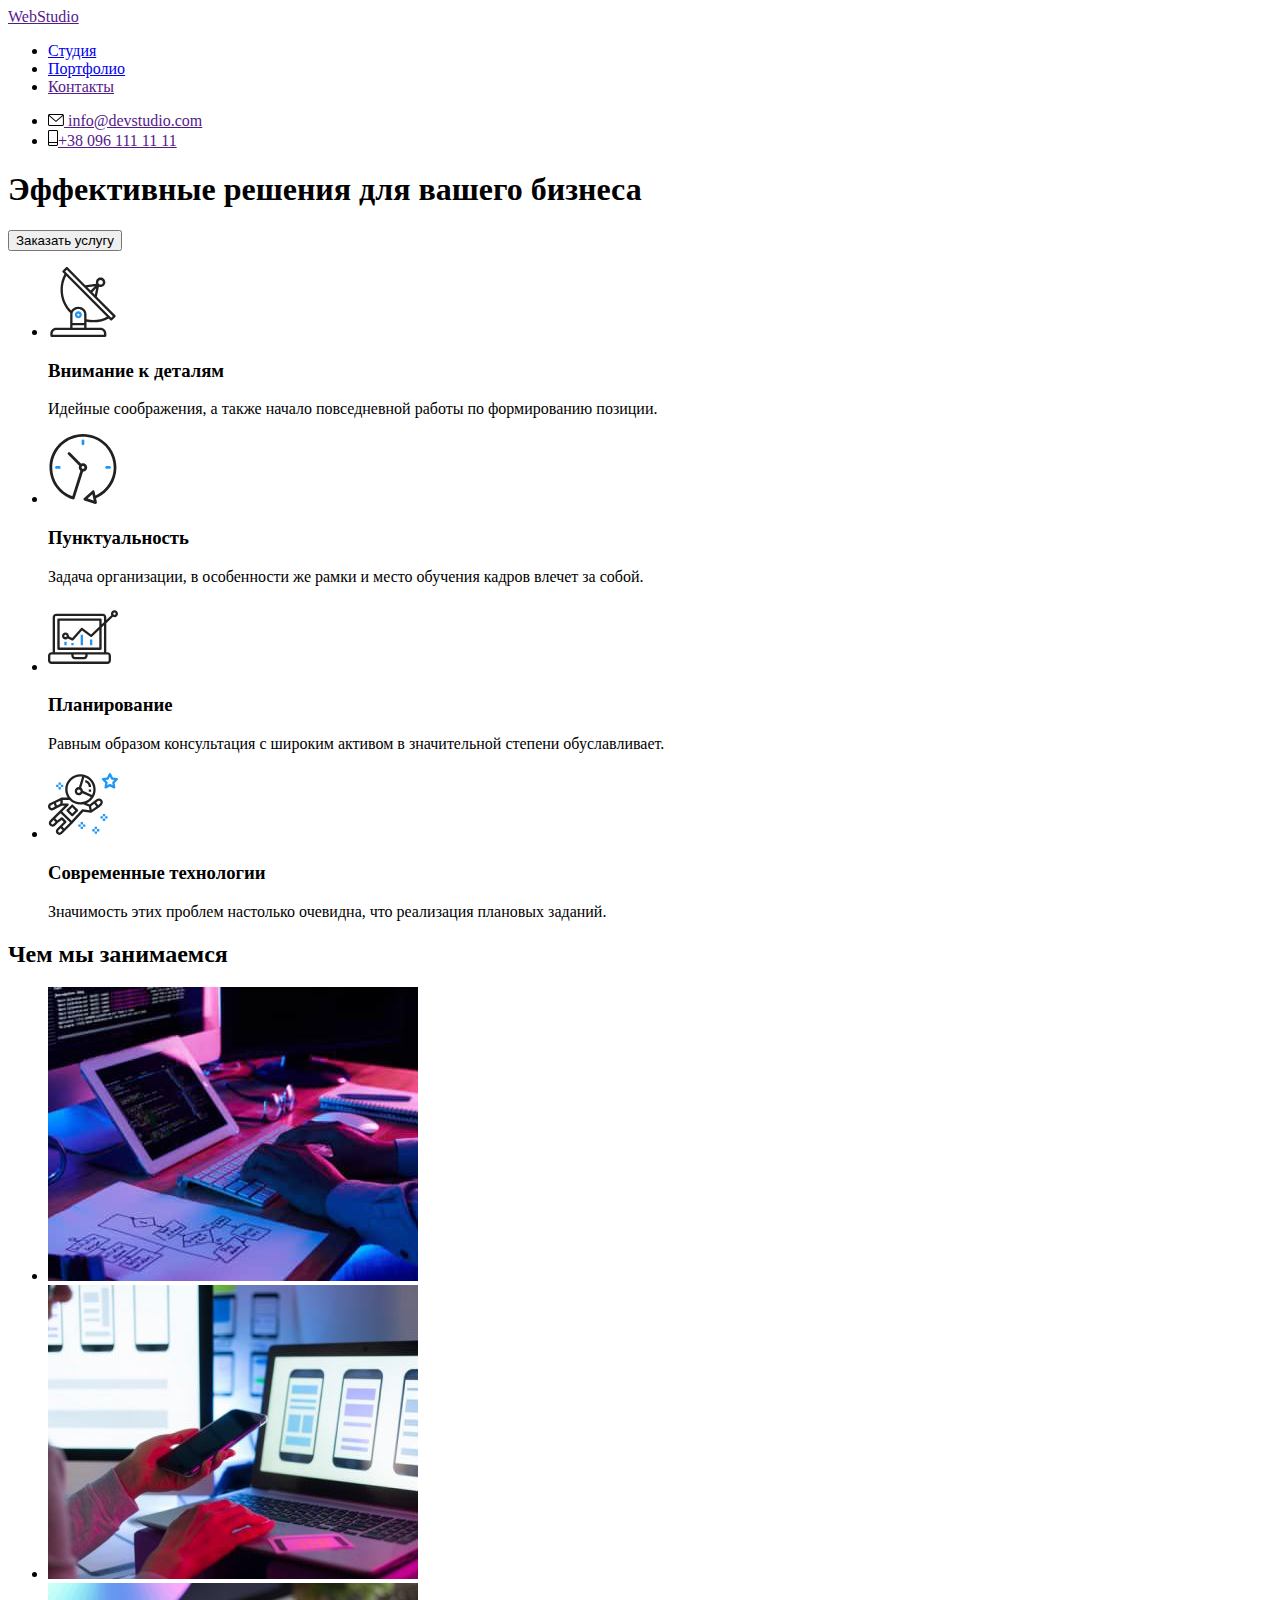
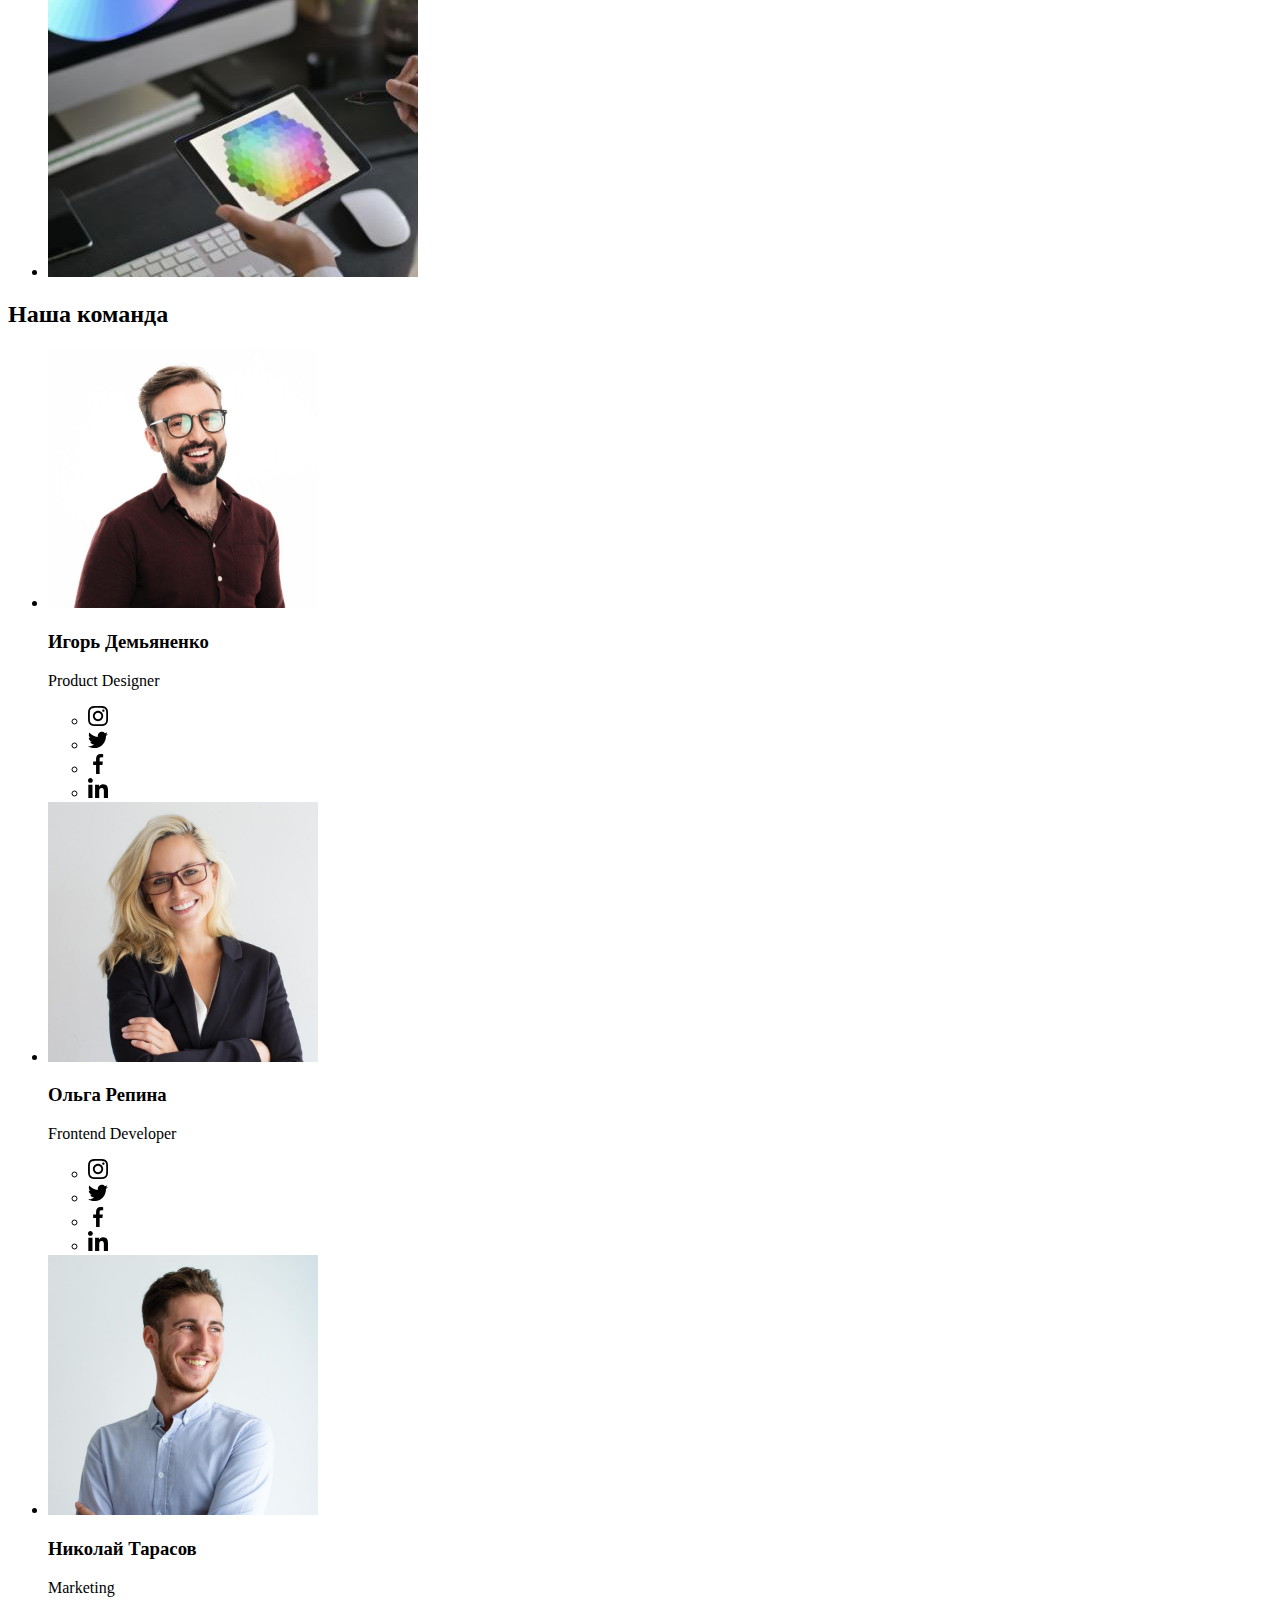
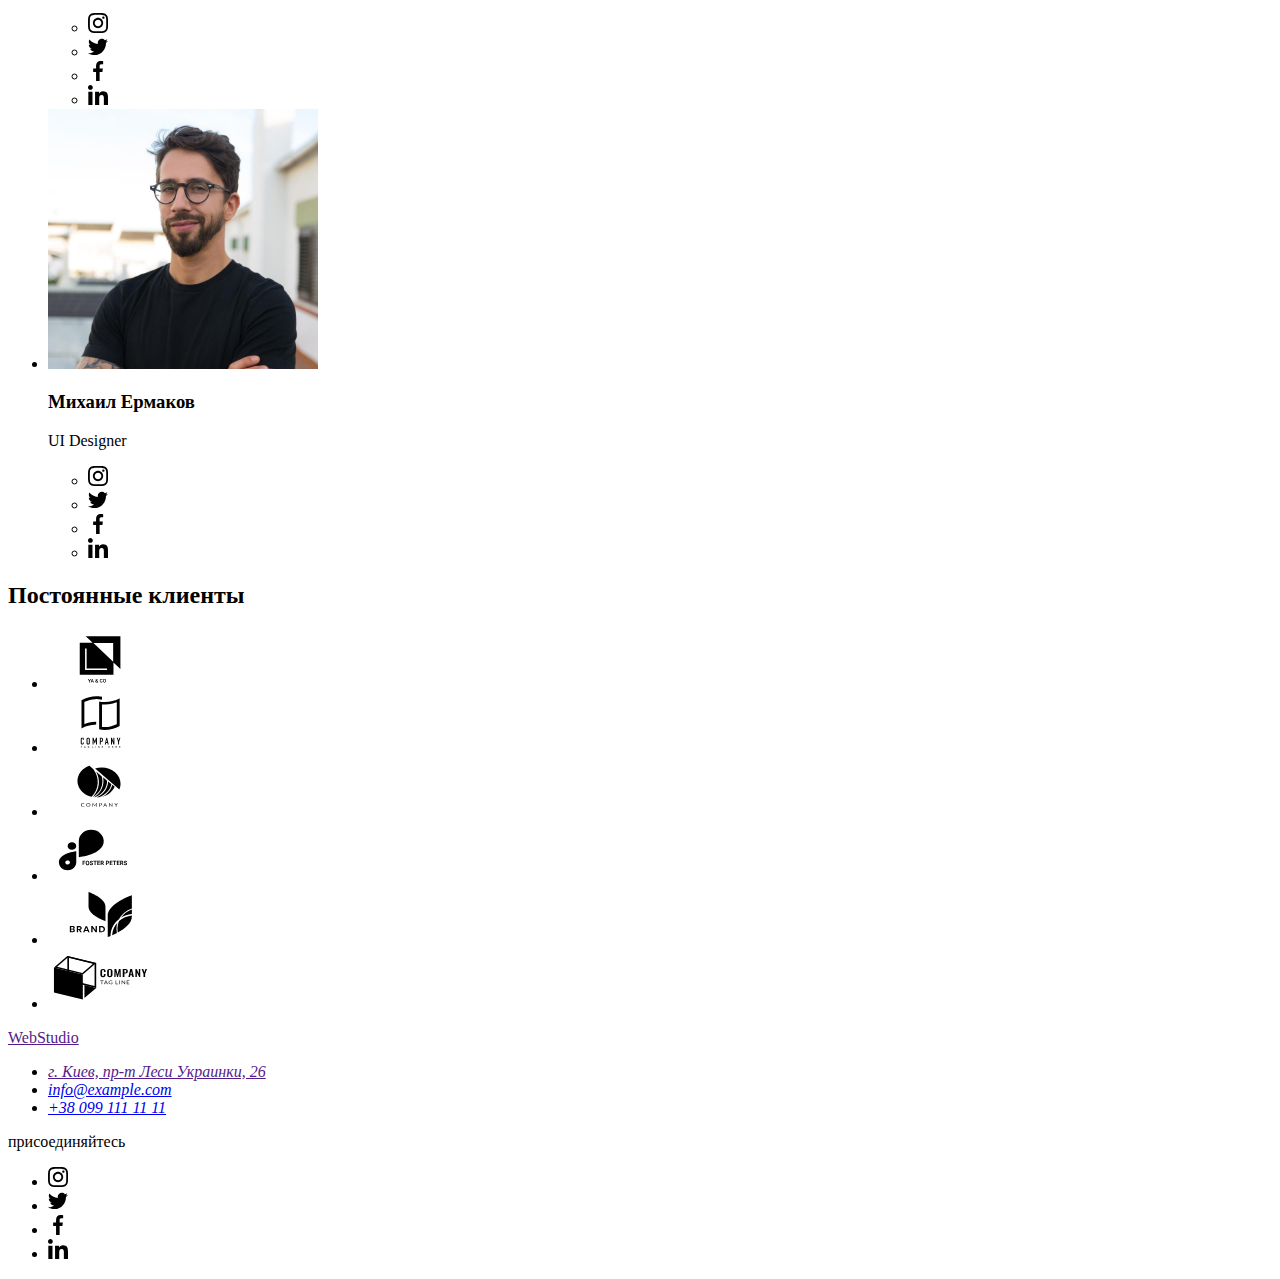
==== index.html @ 0d6156ea "Create index.html" ====
<!DOCTYPE html>
<html lang="ru">
<head>
    <meta charset="UTF-8">
    <meta http-equiv="X-UA-Compatible" content="IE=edge">
    <meta name="viewport" content="width=device-width, initial-scale=1.0">
    <title>Document</title>
    <link rel="preconnect" href="https://fonts.googleapis.com">
    <link rel="preconnect" href="https://fonts.gstatic.com" crossorigin>
    <link href="https://fonts.googleapis.com/css2?family=Raleway:wght@700&family=Roboto:wght@400;500;700;900&display=swap"
        rel="stylesheet">
    <link rel="stylesheet" href="https://cdnjs.cloudflare.com/ajax/libs/modern-normalize/1.1.0/modern-normalize.min.css"
            integrity="sha512-wpPYUAdjBVSE4KJnH1VR1HeZfpl1ub8YT/NKx4PuQ5NmX2tKuGu6U/JRp5y+Y8XG2tV+wKQpNHVUX03MfMFn9Q=="
            crossorigin="anonymous" referrerpolicy="no-referrer" />
      
    <link rel="stylesheet" href="./css/reset.css">
    <link rel="stylesheet" href="./css/styles.css" />
</head>
<body>
    <!--Верхня лінія-->
    <header>
        <div class="container header-conteiner">
        <a href="" class="logo">Web<span class="head">Studio</span></a>
            
        <nav>
            <ul class="menu-nav">
                <li class="list"><a href="./index.html" class="site-nav current">Студия</a></li>
                <li class="list"><a href="./portfolio.html" class="site-nav">Портфолио</a></li>
                <li class="list"><a href="" class="site-nav">Контакты</a></li>
            </ul>
            </nav>
    
            <ul class="auth-header">
            <li class="list">
                <a href="" class="link-mail">
                    <svg class="header-mail-icon" width="16" height="12">
                        <use href="./images/icon.svg#icon-envelope">
                        </use>
                    </svg> info@devstudio.com
                </a>
            </li>
            <li class="list">
                <a href="" class="link-tel">
                    <svg class="header-tel-icon" width="10" height="16">
                        <use href="./images/icon.svg#icon-Vector">
                        </use>
                    </svg>+38 096 111 11 11
                </a>
            </li>
        </ul>
    
        </div>
        </header>

    <main>
        <!--Шапка-->
        <section class="hero section">
            <h1 class="hero-title">Эффективные решения для вашего бизнеса</h1>
            <button class="hero-btn" type="button">Заказать услугу</button>
        </section>
        
        <!--Особливості-->
        <section class="section features">
            <div class="container">
            <h2 hidden>Особенности</h2>
                 <ul class="features-section">
                    <li class="list">
                        <div class="features-conteiner">
                            <svg class="feature-icon" width="70" height="70">
                                <use href="./images/icon.svg#icon-antenna"></use>
                            </svg>
                        </div>
                        
                        <h3 class="features-title">Внимание к деталям</h3>
                        <p class="features-text">Идейные соображения, а также начало повседневной работы по формированию позиции.</p>
                    </li>
                    <li class="list">
                        <div class="features-conteiner">
                            <svg class="feature-icon" width="70" height="70">
                                <use href="./images/icon.svg#icon-clock"></use>
                            </svg>
                        </div>
                        <h3 class="features-title">Пунктуальность</h3>
                        <p class="features-text">Задача организации, в особенности же рамки и место обучения кадров влечет за собой.</p>
                    </li>
                    <li class="list">
                        <div class="features-conteiner">
                            <svg class="feature-icon" width="70" height="70">
                                <use href="./images/icon.svg#icon-diagram"></use>
                            </svg>
                        </div>
                        <h3 class="features-title">Планирование</h3>
                        <p class="features-text">Равным образом консультация с широким активом в значительной степени обуславливает.</p>
                    </li>
                    <li class="list">
                        <div class="features-conteiner">
                            <svg class="feature-icon" width="70" height="70">
                                <use href="./images/icon.svg#icon-astronaut"></use>
                            </svg>
                        </div>
                        <h3 class="features-title">Современные технологии</h3>
                        <p class="features-text">Значимость этих проблем настолько очевидна, что реализация плановых заданий.</p>
                    </li>
                </ul>
                </div>
        </section>       
        <!--Чим ми займаємось-->
        <section class="section about-section">
            <div class="container">
            <h2 class="about-title">Чем мы занимаемся</h2>
            <ul class="about">
                <li class="list"><img class="about-item" src="./images/box1.jpg" alt="Фото монитора с работающим программистом" width="370" height="294"></li>
                <li class="list"><img class="about-item" src="./images/box2.jpg" alt="Фото телефона в руке и на мониторе" width="370" height="294"></li>
                <li class="list"><img class="about-item" src="./images/box3.jpg" alt="Фото планшета с цветовой гаммой" width="370" height="294"></li>
            </ul>
            </div>
        </section>

        <!--Наша команда-->
        <section class="team section">
            <div class="container">
            <h2 class="team-title">Наша команда</h2>
            <ul class="team-section">
                <li class="list">
                    <img class="team-item" src="./images/img1.jpg" alt="Фото Игоря Демьяненко" width="270" height="260">
                    <div class="team-card">
                        <h3 class="team-name">Игорь Демьяненко</h3>
                        <p lang="en" class="team-position">Product Designer</p>
                        <ul class="team-social-list list">
                            <li class="team-social-item">
                                <a href="" class="team-social-link">
                                    <svg class="team-social-icon" width="20" height="20">
                                        <use href='./images/icon.svg#icon-instagram'></use>
                                    </svg>
                                </a>
                            </li>
                            <li class="team-social-item">
                                <a href="" class="team-social-link">
                                    <svg class="team-social-icon" width="20" height="20">
                                        <use href='./images/icon.svg#icon-twitter'></use> 
                                    </svg>
                                </a>
                            </li>
                            <li class="team-social-item">
                                <a href="" class="team-social-link">
                                    <svg class="team-social-icon" width="20" height="20">
                                        <use href='./images/icon.svg#icon-facebook'></use>
                                    </svg>
                                </a>
                            </li>
                            <li class="team-social-item">
                                <a href="" class="team-social-link">
                                    <svg class="team-social-icon" width="20" height="20">
                                        <use href='./images/icon.svg#icon-linkedin'></use>
                                    </svg>
                                </a>
                            </li>
                        </ul>
                    </div>
                    
                </li>
                <li class="list">
                    <img class="team-item" src="./images/img2.jpg" alt="Фото Ольги Репиной" width="270" height="260">
                    <div class="team-card">
                        <h3 class="team-name">Ольга Репина</h3>
                        <p lang="en" class="team-position">Frontend Developer</p>
                        <ul class="team-social-list list">
                            <li class="team-social-item">
                                <a href="" class="team-social-link">
                                    <svg class="team-social-icon" width="20" height="20">
                                        <use href='./images/icon.svg#icon-instagram'></use>
                                    </svg>
                                </a>
                            </li>
                            <li class="team-social-item">
                                <a href="" class="team-social-link">
                                    <svg class="team-social-icon" width="20" height="20">
                                        <use href='./images/icon.svg#icon-twitter'></use>
                                    </svg>
                                </a>
                            </li>
                            <li class="team-social-item">
                                <a href="" class="team-social-link">
                                    <svg class="team-social-icon" width="20" height="20">
                                        <use href='./images/icon.svg#icon-facebook'></use>
                                    </svg>
                                </a>
                            </li>
                            <li class="team-social-item">
                                <a href="" class="team-social-link">
                                    <svg class="team-social-icon" width="20" height="20">
                                        <use href='./images/icon.svg#icon-linkedin'></use>
                                    </svg>
                                </a>
                            </li>
                        </ul>
                    </div>
                </li>
                <li class="list">
                    <img class="team-item" src="./images/img3.jpg" alt="Фото Николая Тарасова" width="270" height="260">
                    <div class="team-card">
                        <h3 class="team-name">Николай Тарасов</h3>
                        <p lang="en" class="team-position">Marketing</p>
                        <ul class="team-social-list list">
                            <li class="team-social-item">
                                <a href="" class="team-social-link">
                                    <svg class="team-social-icon" width="20" height="20">
                                        <use href='./images/icon.svg#icon-instagram'></use>
                                    </svg>
                                </a>
                            </li>
                            <li class="team-social-item">
                                <a href="" class="team-social-link">
                                    <svg class="team-social-icon" width="20" height="20">
                                        <use href='./images/icon.svg#icon-twitter'></use>
                                    </svg>
                                </a>
                            </li>
                            <li class="team-social-item">
                                <a href="" class="team-social-link">
                                    <svg class="team-social-icon" width="20" height="20">
                                        <use href='./images/icon.svg#icon-facebook'></use>
                                    </svg>
                                </a>
                            </li>
                            <li class="team-social-item">
                                <a href="" class="team-social-link">
                                    <svg class="team-social-icon" width="20" height="20">
                                        <use href='./images/icon.svg#icon-linkedin'></use>
                                    </svg>
                                </a>
                            </li>
                        </ul>
                    </div>
                </li>
                <li class="list">
                    <img class="team-item" src="./images/img4.jpg" alt="Фото Михаила Ермакова" width="270" height="260">
                    <div class="team-card">
                        <h3 class="team-name">Михаил Ермаков</h3>
                        <p lang="en" class="team-position">UI Designer</p>
                        <ul class="team-social-list list">
                            <li class="team-social-item">
                                <a href="" class="team-social-link">
                                    <svg class="team-social-icon" width="20" height="20">
                                        <use href='./images/icon.svg#icon-instagram'></use>
                                    </svg>
                                </a>
                            </li>
                            <li class="team-social-item">
                                <a href="" class="team-social-link">
                                    <svg class="team-social-icon" width="20" height="20">
                                        <use href='./images/icon.svg#icon-twitter'></use>
                                    </svg>
                                </a>
                            </li>
                            <li class="team-social-item">
                                <a href="" class="team-social-link">
                                    <svg class="team-social-icon" width="20" height="20">
                                        <use href='./images/icon.svg#icon-facebook'></use>
                                    </svg>
                                </a>
                            </li>
                            <li class="team-social-item">
                                <a href="" class="team-social-link">
                                    <svg class="team-social-icon" width="20" height="20">
                                        <use href='./images/icon.svg#icon-linkedin'></use>
                                    </svg>
                                </a>
                            </li>
                        </ul>
                    </div>
                </li>
            </ul>
            </div>
        </section>
        <!--Постійні клієнти-->
        <section class="client section">
            <div class="container">
                <h2 class="client-title">Постоянные клиенты</h2>
                <ul class="client-section">
                    <li class="list client-list">
                        <a href="" class="client-logo-link">
                            <svg class="client-logo-icon" width="106" height="60">
                                <use href="./images/icon.svg#icon-yaco"></use>
                            </svg>
                        </a>
                    </li>
                    <li class="list client-list">
                        <a href="" class="client-logo-link">
                            <svg class="client-logo-icon" width="106" height="60">
                                <use href="./images/icon.svg#icon-taglinehere"></use>
                            </svg>
                        </a>
                    </li>
                    <li class="list client-list">
                        <a href="" class="client-logo-link">
                            <svg class="client-logo-icon" width="106" height="60">
                                <use href="./images/icon.svg#icon-company"></use>
                            </svg>
                        </a>
                    </li>
                    <li class="list client-list">
                        <a href="" class="client-logo-link">
                            <svg class="client-logo-icon" width="106" height="60">
                                <use href="./images/icon.svg#icon-fosterpeters"></use>
                            </svg>
                        </a>
                    </li>
                    <li class="list client-list">
                        <a href="" class="client-logo-link">
                            <svg class="client-logo-icon" width="106" height="60">
                                <use href="./images/icon.svg#icon-brand"></use>
                            </svg>
                        </a>
                    </li>
                    <li class="list client-list">
                        <a href="" class="client-logo-link">
                            <svg class="client-logo-icon" width="106" height="60">
                                <use href="./images/icon.svg#icon-tagline"></use>
                            </svg>
                        </a>
                    </li>

                </ul>

            </div>
        </section>
    </main>
    
    <!--Підвал-->
    <footer>
        <div class="container footer-conteiner">
            <div class="address-logo">
                <a href="" class="logo foot-logo">Web<span class="foot">Studio</span></a>
                    <address>
                        <div class="footer-address">
                            <ul>
                                <li class="list foot-list">
                                    <a href="" class="foot-link">г. Киев, пр-т Леси Украинки, 26</a>
                                </li>
                                <li class="list foot-list">
                                    <a href="mailto:info@example.com" class="foot-mail">info@example.com</a>
                                </li>
                                <li class="list foot-list">
                                    <a href="tel:+380991111111" class="foot-tel">+38 099 111 11 11</a>
                                </li>
                            </ul>
                        </div>
                    </address>
            </div>
        
            <div class="social-slogan">
                <p class="slogan">присоединяйтесь</p>
                <ul class="team-social-list list">
                    <li class="team-social-item">
                        <a href="" class="slogan-social-link">
                            <svg class="slogan-social-icon" width="20" height="20">
                                <use href='./images/icon.svg#icon-instagram'></use>
                            </svg>
                        </a>
                    </li>
                    <li class="team-social-item">
                        <a href="" class="slogan-social-link">
                            <svg class="slogan-social-icon" width="20" height="20">
                                <use href='./images/icon.svg#icon-twitter'></use>
                            </svg>
                        </a>
                    </li>
                    <li class="team-social-item">
                        <a href="" class="slogan-social-link">
                            <svg class="slogan-social-icon" width="20" height="20">
                                <use href='./images/icon.svg#icon-facebook'></use>
                            </svg>
                        </a>
                    </li>
                    <li class="team-social-item">
                        <a href="" class="slogan-social-link">
                            <svg class="slogan-social-icon" width="20" height="20">
                                <use href='./images/icon.svg#icon-linkedin'></use>
                            </svg>
                        </a>
                    </li>
                </ul>
            </div>
        </div>
    </footer>
</body>
</html>
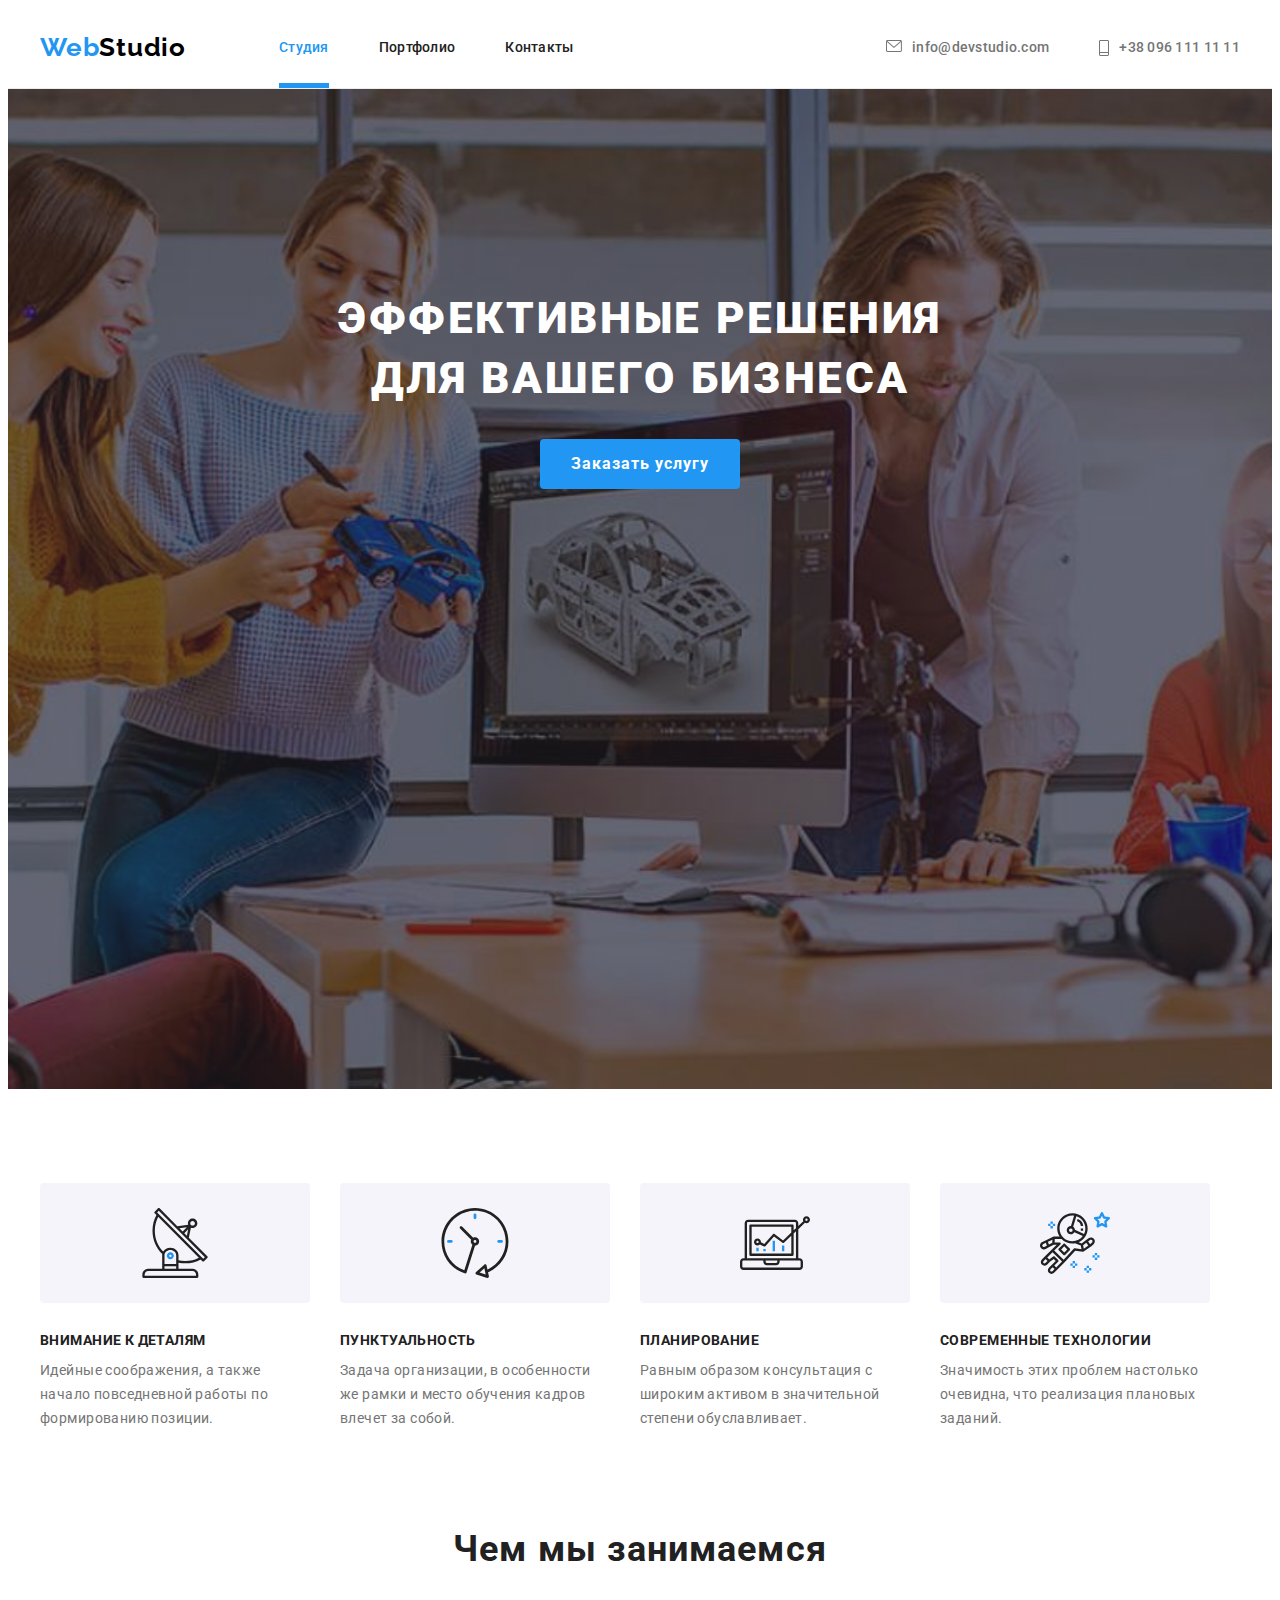
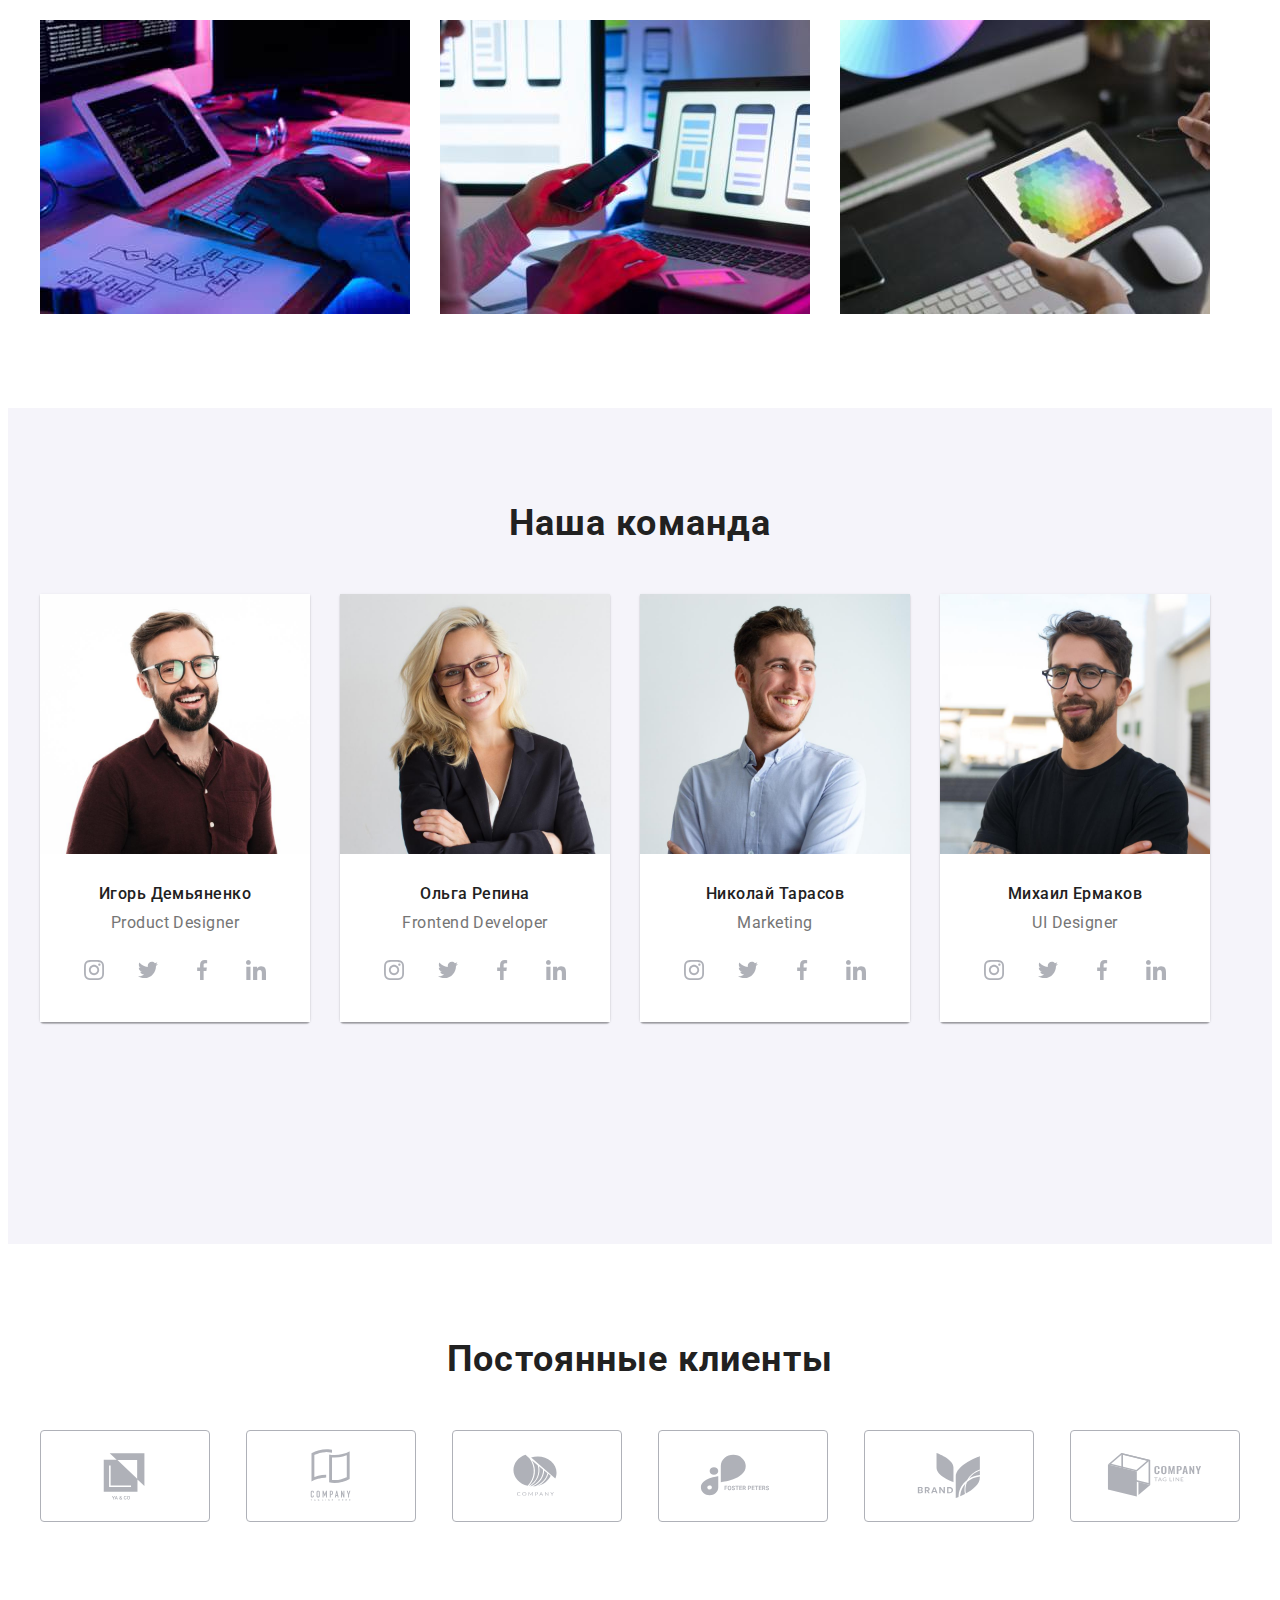
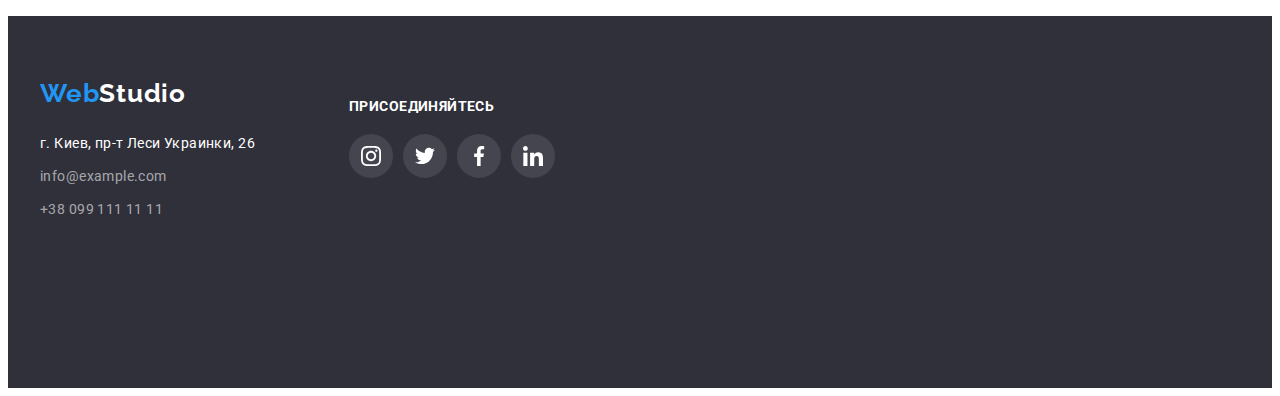
==== commit 687e5be4: "Update index.html" ====
--- a/index.html
+++ b/index.html
@@ -56,7 +56,13 @@
         <!--Шапка-->
         <section class="hero section">
             <h1 class="hero-title">Эффективные решения для вашего бизнеса</h1>
-            <button class="hero-btn" type="button">Заказать услугу</button>
+            <button data-modal-open class="hero-btn" type="button">Заказать услугу</button>
+            <div class="backdrop is-hidden" data-modal>
+                <div class="modal">
+                    <p>A</p>
+                    <button data-modal-close>Закрыть</button>
+                </div>
+            </div>
         </section>
         
         <!--Особливості-->
@@ -384,5 +390,6 @@
             </div>
         </div>
     </footer>
+    <script src="./js/modal.js"></script>
 </body>
 </html>--- a/css/styles.css
+++ b/css/styles.css
@@ -0,0 +1,680 @@
+:root {
+	--accent-color: #2196f3;
+	--second-logo-color: #000000;
+	--main-color: #ffffff;
+	--second-color: #212121;
+	--link-color: #ffffff96;
+	--text-color: #757575;
+	--second-bg-color: #f5f4fa;
+	--main-bg-color: #e5e5e5;
+	--foot-bg-color: #2f303a;
+	--btn-hover-color: #188ce8;
+	--stroke-color: #eeeeee;
+	--line-color: #ececec;
+	--icon-color: #afb1b8;
+	--timing-function: cubic-bezier(0.4, 0, 0.2, 1);
+}
+
+body {
+	font-family: Roboto, sans-serif;
+	background-color: var(--main-color);
+	color: var(--text-color);
+}
+ul {
+	list-style: none;
+	padding: 0;
+}
+ul,
+li,
+nav,
+span {
+	display: inline-block;
+}
+
+img {
+	display: block;
+	max-width: 100%;
+	height: auto;
+}
+/*-------Верхня лінія--------*/
+/*-------1600*80--------*/
+.logo {
+	font-family: Raleway;
+	font-style: normal;
+	font-weight: 700;
+	font-size: 26px;
+	line-height: 1.38;
+	letter-spacing: 0.03em;
+	text-decoration: inherit;
+	margin-right: 93px;
+	color: var(--accent-color);
+}
+span.head {
+	color: var(--second-logo-color);
+}
+.site-nav {
+	outline: none;
+
+	position: relative;
+
+	display: block;
+	padding-top: 32px;
+	padding-bottom: 32px;
+
+	transition-property: color;
+	transition-duration: 250ms;
+	transition-timing-function: var(--timing-function);
+
+	font-weight: 500;
+	font-size: 14px;
+	line-height: 1.14;
+	letter-spacing: 0.02em;
+	color: var(--second-color);
+	text-decoration: inherit;
+	
+}
+
+.site-nav::after {
+	position: absolute;
+	left: 0px;
+	bottom: 0px;
+
+	content: "";
+	display: block;
+	width: 100%;
+	height: 5px;
+	
+	background: var(--accent-color);
+	opacity: 0;
+	transition: opacity 250ms var(--timing-function); 
+}
+.site-nav:hover,
+.site-nav:focus {
+	color: var(--accent-color);
+}
+
+.site-nav.current::after {
+	opacity: 1;
+	}
+
+.menu-nav .site-nav.current {
+	color: var(--accent-color);
+}
+.menu-nav {
+	display: flex;
+}
+.menu-nav .list:not(:last-child) {
+	margin-right: 50px;
+}
+.menu-nav .list {
+	display: block;
+}
+.header-conteiner {
+	align-items: center;
+}
+
+.auth-header,
+.header-conteiner {
+	display: flex;
+}
+.auth-header {
+	margin-left: auto;
+}
+
+.auth-header .list + .list {
+	margin-left: 50px;
+}
+
+.link-mail {
+	display: flex;
+
+	transition-property: color;
+	transition-duration: 250ms;
+	transition-timing-function: var(--timing-function);
+
+	font-weight: 500;
+	font-size: 14px;
+	line-height: 1.14;
+	letter-spacing: 0.02em;
+	text-decoration: inherit;
+	color: var(--text-color);
+	outline: none;
+}
+.link-mail:hover,
+.link-mail:focus {
+	color: var(--accent-color);
+}
+.header-mail-icon {
+	transition-property: fill;
+	transition-duration: 250ms;
+	transition-timing-function: var(--timing-function);
+
+	fill: var(--text-color);
+	align-content: center;
+	margin-right: 10px;
+}
+.link-mail:hover .header-mail-icon,
+.link-mail:focus .header-mail-icon {
+	fill: var(--accent-color);
+}
+
+.link-tel {
+	display: flex;
+
+	transition-property: color;
+	transition-duration: 250ms;
+	transition-timing-function: var(--timing-function);
+
+	font-weight: 500;
+	font-size: 14px;
+	line-height: 1.14;
+	letter-spacing: 0.02em;
+	text-decoration: inherit;
+	color: var(--text-color);
+	outline: none;
+}
+.link-tel:hover,
+.link-tel:focus {
+	color: var(--accent-color);
+}
+.header-tel-icon {
+	transition-property: fill;
+	transition-duration: 250ms;
+	transition-timing-function: var(--timing-function);
+
+	fill: var(--text-color);
+	align-content: center;
+	margin-right: 10px;
+}
+.link-tel:hover .header-tel-icon,
+.link-tel:focus .header-tel-icon {
+	fill: var(--accent-color);
+}
+/*------- Шапка--------- */
+
+.section {
+	padding-top: 94px;
+	padding-bottom: 94px;
+}
+header {
+	min-height: 80px;
+	border-bottom: 1px solid var(--line-color);
+}
+.container {
+	width: 1200px;
+	padding-left: 15px;
+	padding-right: 15px;
+	margin: 0 auto;
+}
+
+.hero {
+	min-height: 600px;
+	max-width: 1600px;
+	margin-left: auto;
+	margin-right: auto;
+	padding-top: 200px;
+	padding-bottom: 200px;
+	background-color: var(--second-color);
+	background-image: linear-gradient(to right, rgba(47, 48, 58, 0.4), rgba(47, 48, 58, 0.4)), url(../images/Img14.jpg);
+	background-repeat: no-repeat;
+	background-size: cover;
+	background-position: center;
+}
+
+.hero-title {
+	width: 696px;
+	height: 120px;
+	font-weight: 900;
+	font-size: 44px;
+	line-height: 1.36;
+	text-align: center;
+	letter-spacing: 0.06em;
+	text-transform: uppercase;
+	margin-left: auto;
+	margin-right: auto;
+	margin-bottom: 30px;
+	color: var(--main-color);
+}
+button {
+	cursor: pointer;
+}
+.hero-btn {
+	display: block;
+	align-items: center;
+	text-align: center;
+	margin-left: auto;
+	margin-right: auto;
+	width: 200px;
+	height: 50px;
+	border-radius: 4px;
+	border-style: none;
+	outline: none;
+
+	transition-property: background-color;
+	border-radius;
+	transition-duration: 250ms;
+	transition-timing-function: var(--timing-function);
+
+	font-family: inherit;
+	font-style: normal;
+	font-weight: 700;
+	font-size: 16px;
+	line-height: 1.87;
+	letter-spacing: 0.06em;
+	color: var(--main-color);
+	background-color: var(--accent-color);
+}
+.hero-btn:hover,
+.hero-btn:focus {
+	background-color: var(--btn-hover-color);
+	border-radius: 0;
+}
+.backdrop {
+	position: fixed;
+	top: 0;
+	left: 0;
+	width: 100%;
+	height: 100%;
+	background-color: var(--main-color);
+}
+.backdrop.is-hidden {
+	visibility: hidden;
+	opacity: 0;
+	pointer-events: none;
+}
+/*--------Особливості--------*/
+
+.features {
+	padding-bottom: 0;
+}
+.features-section {
+	display: flex;
+}
+
+.features-section .list:not(:last-child) {
+	margin-right: 30px;
+}
+.features-conteiner {
+	display: flex;
+	width: 270px;
+	height: 120px;
+	background-color: var(--second-bg-color);
+	border-radius: 4px;
+	margin-bottom: 30px;
+	align-items: center;
+	justify-content: center;
+}
+
+.features-title {
+	margin-bottom: 10px;
+	font-weight: 700;
+	font-size: 14px;
+	line-height: 1.14;
+	letter-spacing: 0.03em;
+	text-transform: uppercase;
+	color: var(--second-color);
+}
+.features-text {
+	width: 270px;
+	min-height: 75px;
+	font-size: 14px;
+	line-height: 1.71;
+	letter-spacing: 0.03em;
+	color: var(--text-color);
+}
+/*-------Чим ми займаємось-------*/
+
+.about {
+	display: flex;
+}
+.about-title,
+.team-title,
+.client-title {
+	margin-bottom: 50px;
+	font-weight: 700;
+	font-size: 36px;
+	line-height: 1.17;
+	text-align: center;
+	letter-spacing: 0.03em;
+	color: var(--second-color);
+}
+
+.about .list:not(:last-child) {
+	margin-right: 30px;
+}
+/*--------Наша команда--------*/
+
+.team {
+	background-color: var(--second-bg-color);
+	min-height: 648px;
+}
+
+.team-section {
+	display: flex;
+}
+.team-section .list:not(:last-child) {
+	margin-right: 30px;
+}
+
+.team-section > .list {
+	box-shadow: 0px 1px 3px rgba(0, 0, 0, 0.12), 0px 1px 1px rgba(0, 0, 0, 0.14), 0px 2px 1px rgba(0, 0, 0, 0.2);
+	border-radius: 0px 0px 4px 4px;
+}
+.team-card {
+	padding-top: 30px;
+	padding-bottom: 30px;
+	background-color: var(--main-color);
+}
+.team-name {
+	margin-bottom: 10px;
+	font-weight: 500;
+	font-size: 16px;
+	line-height: 1.19;
+	text-align: center;
+	letter-spacing: 0.03em;
+	color: var(--second-color);
+}
+.team-position {
+	margin-bottom: 16px;
+	font-size: 16px;
+	line-height: 1.19;
+	text-align: center;
+	letter-spacing: 0.03em;
+	color: var(--text-color);
+}
+.team-social-list {
+	display: flex;
+	justify-content: center;
+}
+.team-social-item {
+	width: 44px;
+	height: 44px;
+}
+.team-social-list .team-social-item:nth-child(n + 2) {
+	margin-left: 10px;
+}
+.team-social-link {
+	width: 100%;
+	height: 100%;
+	display: block;
+
+	transition-property: background-color;
+	transition-duration: 250ms;
+	transition-timing-function: var(--timing-function);
+
+	background-color: var(--main-color);
+	border-radius: 50%;
+	display: flex;
+	align-items: center;
+	justify-content: center;
+	outline: none;
+}
+.team-social-link:hover,
+.team-social-link:focus {
+	background-color: var(--accent-color);
+}
+.team-social-icon {
+	transition-property: fill;
+	transition-duration: 250ms;
+	transition-timing-function: var(--timing-function);
+
+	fill: var(--icon-color);
+}
+.team-social-link:hover .team-social-icon,
+.team-social-link:focus .team-social-icon {
+	fill: var(--main-color);
+}
+/*----Постійні клієнти----*/
+.client-section {
+	display: flex;
+	justify-content: space-between;
+}
+.client-logo-link {
+	display: flex;
+	justify-content: center;
+	width: 170px;
+	height: 92px;
+	border: 1px solid var(--icon-color);
+	box-sizing: border-box;
+	border-radius: 4px;
+	align-items: center;
+	outline: none;
+	transition-property: border;
+	transition-duration: 250ms;
+	transition-timing-function: var(--timing-function);
+}
+.client-logo-link:hover,
+.client-logo-link:focus {
+	border: 1px solid var(--accent-color);
+}
+.client-logo-link:hover .client-logo-icon,
+.client-logo-link:focus .client-logo-icon {
+	fill: var(--accent-color);
+}
+.client-logo-icon {
+	display: flex;
+
+	transition-property: fill;
+	transition-duration: 250ms;
+	transition-timing-function: var(--timing-function);
+
+	fill: var(--icon-color);
+}
+/*--------Підвал---------*/
+
+footer {
+	background-color: var(--foot-bg-color);
+	min-height: 252px;
+	padding-top: 60px;
+	padding-bottom: 60px;
+}
+span.foot {
+	color: var(--main-color);
+}
+.footer-conteiner {
+	display: flex;
+}
+.address-logo {
+	margin-right: 70px;
+}
+.foot-link {
+	display: block;
+	margin-bottom: 9px;
+
+	transition-property: color;
+	transition-duration: 250ms;
+	transition-timing-function: var(--timing-function);
+
+	font-style: normal;
+	font-weight: normal;
+	font-size: 14px;
+	line-height: 1.71;
+	letter-spacing: 0.03em;
+	text-decoration: inherit;
+	color: var(--main-color);
+	outline: none;
+}
+.foot-mail {
+	display: block;
+	margin-bottom: 9px;
+
+	transition-property: color;
+	transition-duration: 250ms;
+	transition-timing-function: var(--timing-function);
+
+	font-style: normal;
+	font-weight: normal;
+	font-size: 14px;
+	line-height: 1.71;
+	letter-spacing: 0.03em;
+	text-decoration: inherit;
+	color: var(--link-color);
+	outline: none;
+}
+.foot-tel {
+	display: block;
+
+	transition-property: color;
+	transition-duration: 250ms;
+	transition-timing-function: var(--timing-function);
+
+	font-style: normal;
+	font-weight: normal;
+	font-size: 14px;
+	line-height: 1.71;
+	letter-spacing: 0.03em;
+	text-decoration: inherit;
+	color: var(--link-color);
+	outline: none;
+}
+.foot-link:hover,
+.foot-link:focus,
+.foot-mail:hover,
+.foot-tel:hover,
+.foot-mail:focus,
+.foot-tel:focus {
+	color: var(--accent-color);
+}
+
+.footer-address {
+	display: flex;
+	flex-wrap: wrap;
+	width: 231px;
+	margin-top: 20px;
+}
+.social-slogan {
+	margin-top: 22px;
+}
+.slogan {
+	width: 145px;
+	height: 16px;
+	font-weight: bold;
+	font-size: 14px;
+	line-height: 16px;
+	letter-spacing: 0.03em;
+	text-transform: uppercase;
+	margin-bottom: 20px;
+	color: var(--main-color);
+}
+.slogan-social-link {
+	width: 100%;
+	height: 100%;
+	display: block;
+	border-radius: 50%;
+	display: flex;
+	align-items: center;
+	justify-content: center;
+
+	transition-property: background-color;
+	transition-duration: 250ms;
+	transition-timing-function: var(--timing-function);
+
+	background: rgba(255, 255, 255, 0.1);
+	outline: none;
+}
+.slogan-social-link:hover,
+.slogan-social-link:focus {
+	background-color: var(--accent-color);
+}
+.slogan-social-icon {
+	fill: var(--main-color);
+}
+/*------------Портфоліо------------*/
+
+.filter-conteiner {
+	display: flex;
+	justify-content: center;
+	margin-left: auto;
+	margin-right: auto;
+	margin-bottom: 50px;
+}
+
+.filter-list:not(:last-child) {
+	margin-right: 8px;
+}
+.filter-btn {
+	border-style: none;
+	padding: 6px 22px;
+
+	transition-property: background; color; box-shadow; border-radius;
+	transition-duration: 250ms;
+	transition-timing-function: var(--timing-function);
+
+	font-family: inherit;
+	font-style: normal;
+	font-weight: 500;
+	font-size: 16px;
+	line-height: 1.62;
+	text-align: center;
+	letter-spacing: 0.03em;
+	background: var(--second-bg-color);
+	color: var(--second-color);
+	outline: none;
+}
+
+.filter-btn:hover,
+.filter-btn:focus {
+	background: var(--accent-color);
+	color: var(--main-color);
+	box-shadow: 0px 3px 1px rgba(0, 0, 0, 0.1), 0px 1px 2px rgba(0, 0, 0, 0.08), 0px 2px 2px rgba(0, 0, 0, 0.12);
+	border-radius: 4px;
+}
+.link {
+	text-decoration: none;
+}
+
+.project {
+	display: flex;
+	flex-wrap: wrap;
+	margin-right: -30px;
+}
+
+.project > .item {
+	margin-right: 30px;
+	flex-basis: calc(100% / 3 - 30px);
+}
+
+.project .item:not(:nth-last-child(-n + 3)) {
+	margin-bottom: 30px;
+}
+.item:nth-child(3n) {
+	margin-right: 0;
+}
+.project-link {
+	display: block;
+	outline: none;
+
+	transition-property: box-shadow;
+	transition-duration: 250ms;
+	transition-timing-function: var(--timing-function);
+}
+.project-link:hover,
+.project-link:focus {
+	box-shadow: 0px 1px 1px rgba(0, 0, 0, 0.12), 0px 4px 4px rgba(0, 0, 0, 0.06), 1px 4px 6px rgba(0, 0, 0, 0.16);
+}
+.project-title {
+	margin-bottom: 4px;
+	font-weight: bold;
+	font-size: 18px;
+	line-height: 2;
+	letter-spacing: 0.06em;
+	color: var(--second-color);
+}
+.site-title {
+	font-style: normal;
+	font-weight: normal;
+	font-size: 16px;
+	line-height: 1.87;
+	letter-spacing: 0.03em;
+	text-decoration: inherit;
+	color: var(--text-color);
+}
+.project-card {
+	background: var(--main-color);
+	border: 1px solid var(--stroke-color);
+	box-sizing: border-box;
+	border-top: none;
+	padding-top: 20px;
+	padding-bottom: 20px;
+	padding-left: 24px;
+}
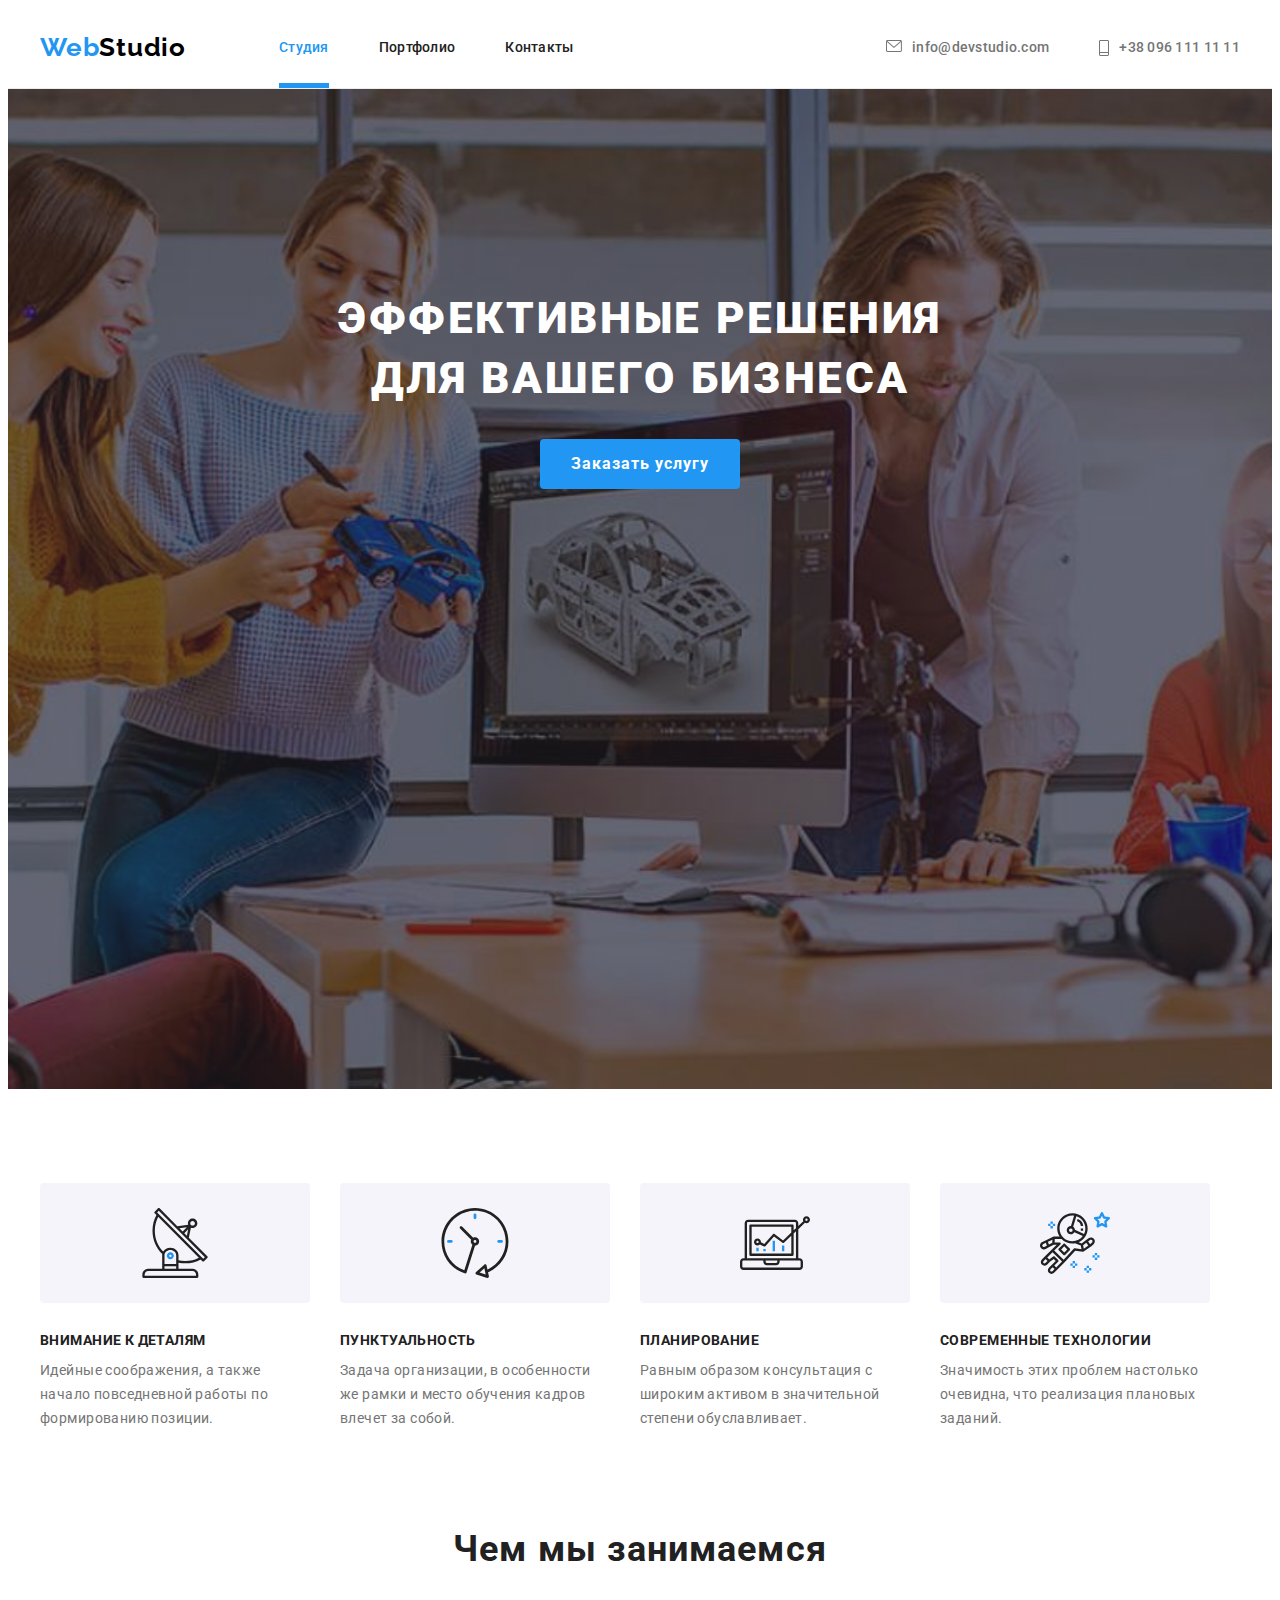
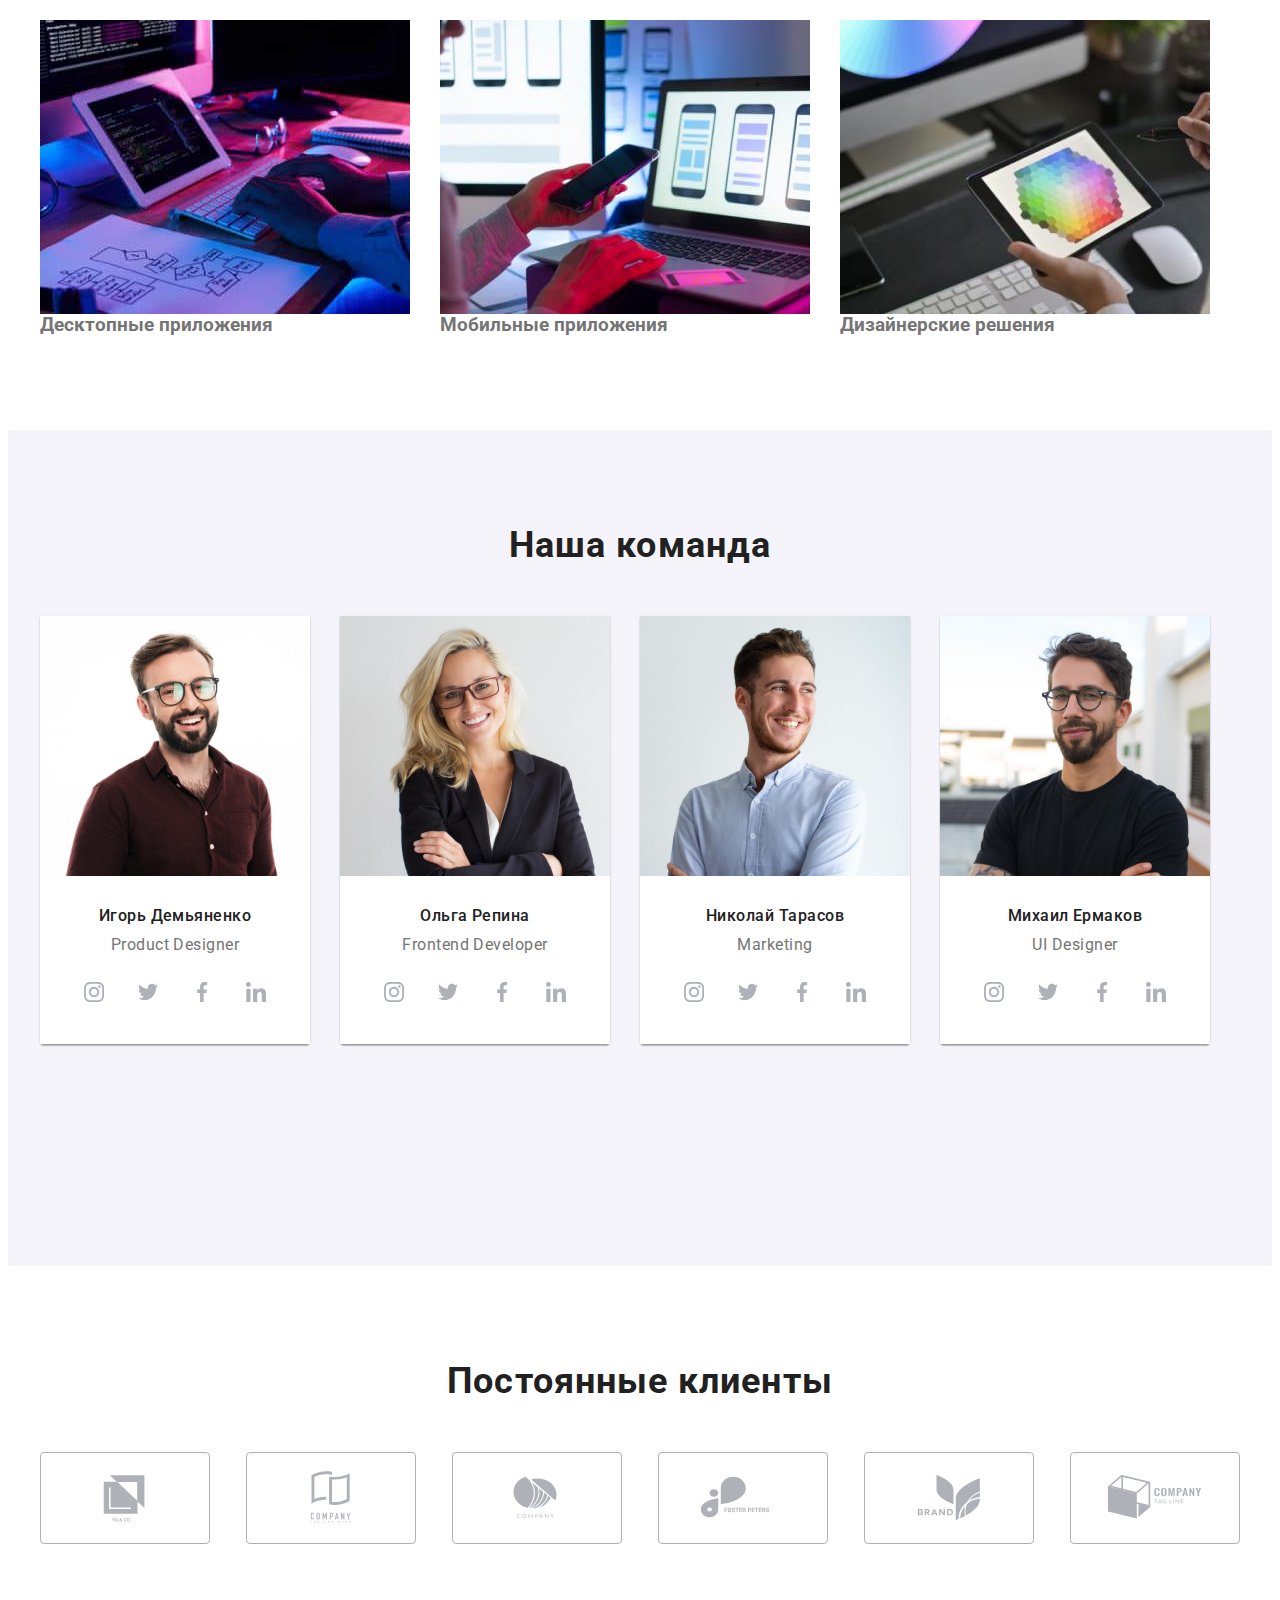
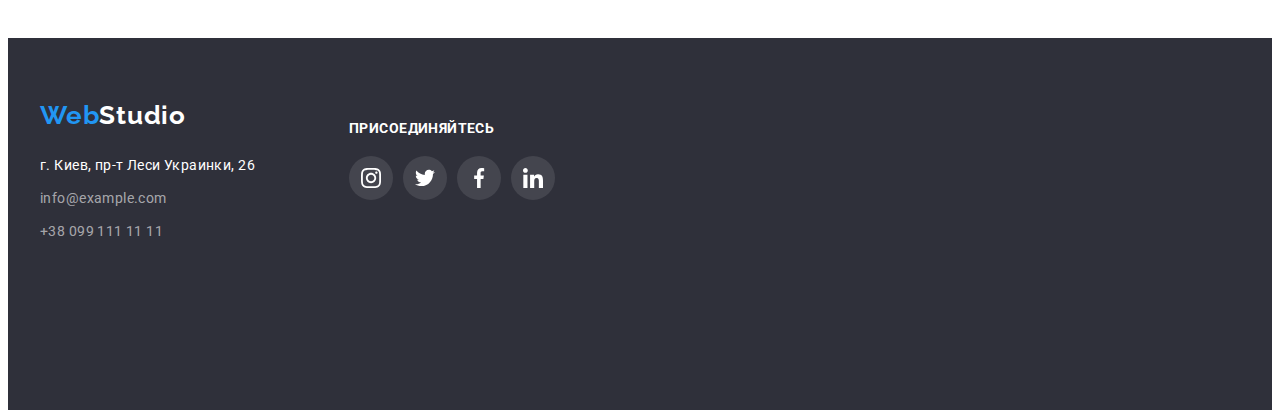
==== commit d0b1f85d: "Update index.html" ====
--- a/index.html
+++ b/index.html
@@ -57,13 +57,7 @@
         <section class="hero section">
             <h1 class="hero-title">Эффективные решения для вашего бизнеса</h1>
             <button data-modal-open class="hero-btn" type="button">Заказать услугу</button>
-            <div class="backdrop is-hidden" data-modal>
-                <div class="modal">
-                    <p>A</p>
-                    <button data-modal-close>Закрыть</button>
-                </div>
-            </div>
-        </section>
+            </section>
         
         <!--Особливості-->
         <section class="section features">
@@ -115,9 +109,18 @@
             <div class="container">
             <h2 class="about-title">Чем мы занимаемся</h2>
             <ul class="about">
-                <li class="list"><img class="about-item" src="./images/box1.jpg" alt="Фото монитора с работающим программистом" width="370" height="294"></li>
-                <li class="list"><img class="about-item" src="./images/box2.jpg" alt="Фото телефона в руке и на мониторе" width="370" height="294"></li>
-                <li class="list"><img class="about-item" src="./images/box3.jpg" alt="Фото планшета с цветовой гаммой" width="370" height="294"></li>
+                <li class="list about-list">
+                    <img class="about-item" src="./images/box1.jpg" alt="Фото монитора с работающим программистом" width="370" height="294">
+                    <h3 class="about-label">Десктопные приложения</h3>
+                </li>
+                <li class="list about-list">
+                    <img class="about-item" src="./images/box2.jpg" alt="Фото телефона в руке и на мониторе" width="370" height="294">
+                    <h3 class="about-label">Мобильные приложения</h3>
+                </li>
+                <li class="list about-list">
+                    <img class="about-item" src="./images/box3.jpg" alt="Фото планшета с цветовой гаммой" width="370" height="294">
+                    <h3 class="about-label">Дизайнерские решения</h3>
+                </li>
             </ul>
             </div>
         </section>
@@ -390,6 +393,15 @@
             </div>
         </div>
     </footer>
+    <div class="backdrop is-hidden" data-modal>
+        <div class="modal">
+            <button data-modal-close class="data-modal-close">
+                <svg class="close-icon" width="18" height="18">
+                    <use href="./images/icon.svg#icon-close"></use>
+                </svg>
+            </button>
+        </div>
+    </div>
     <script src="./js/modal.js"></script>
 </body>
 </html>